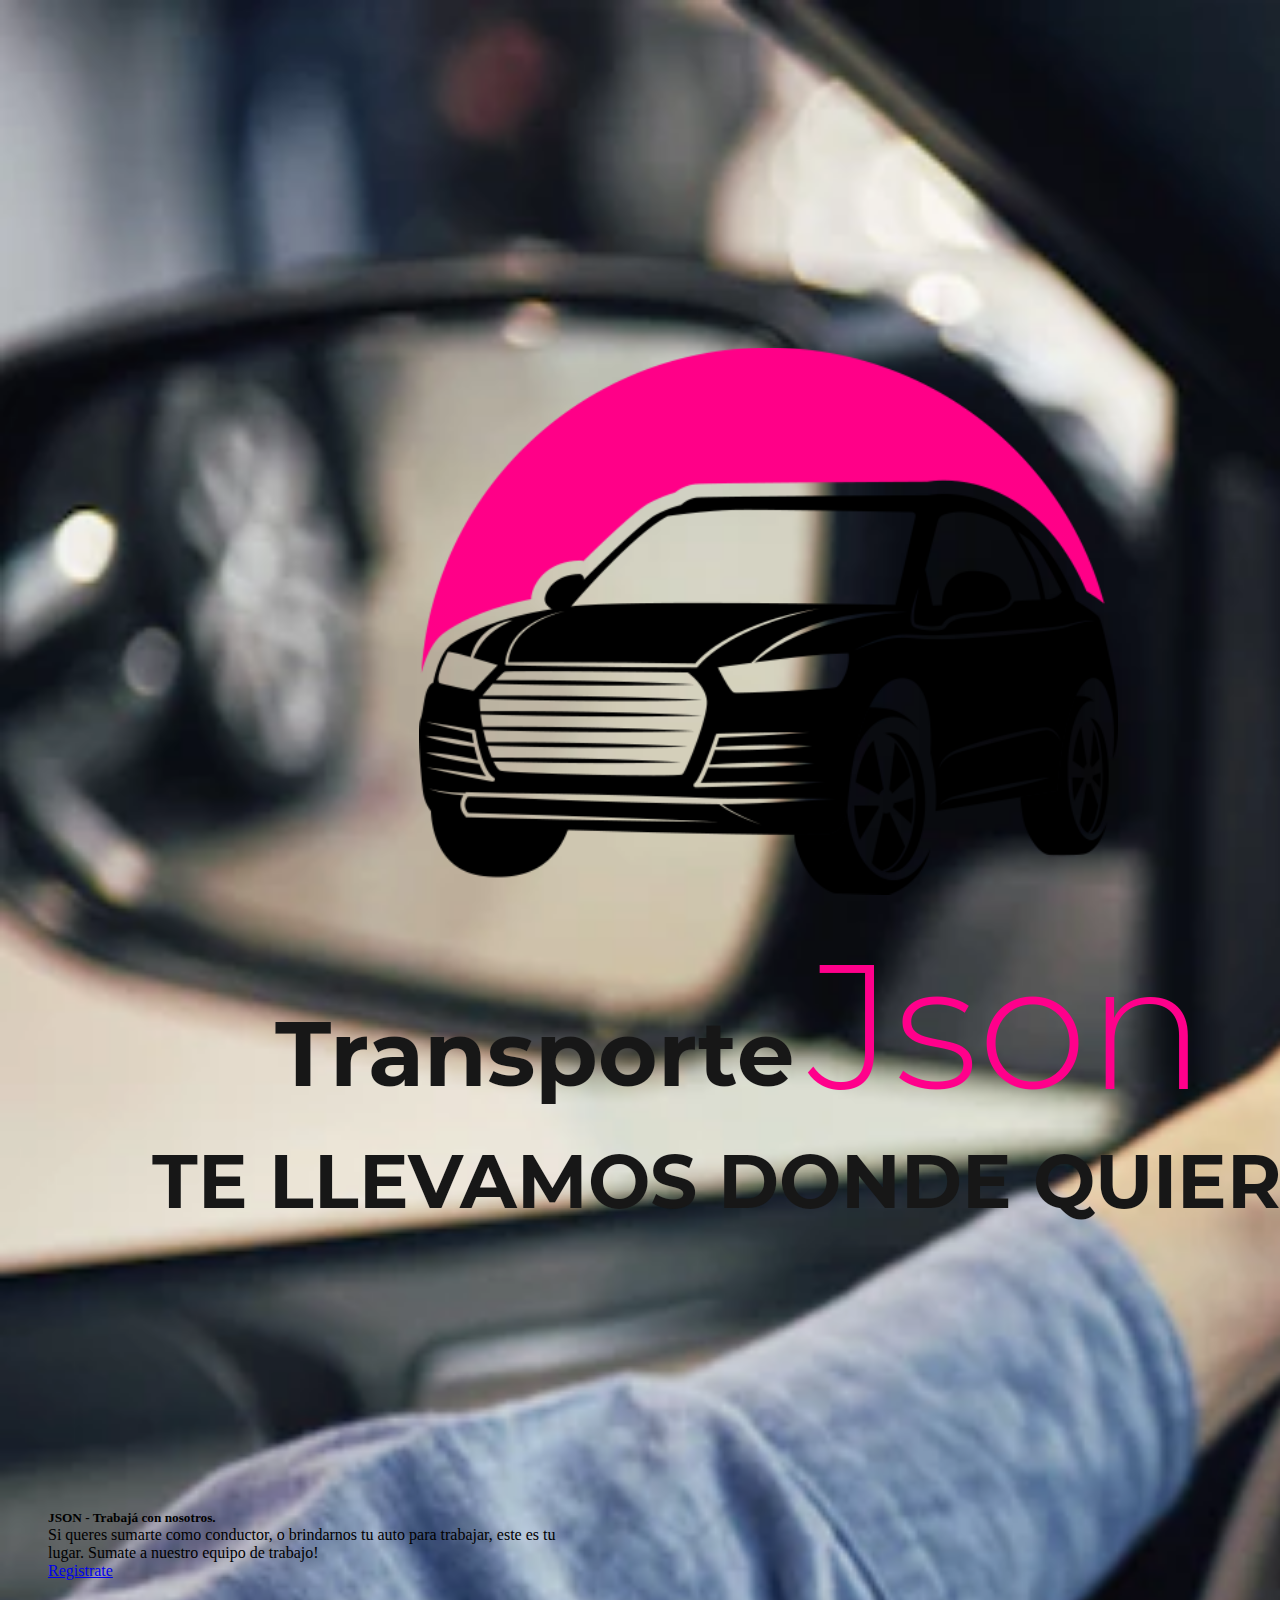
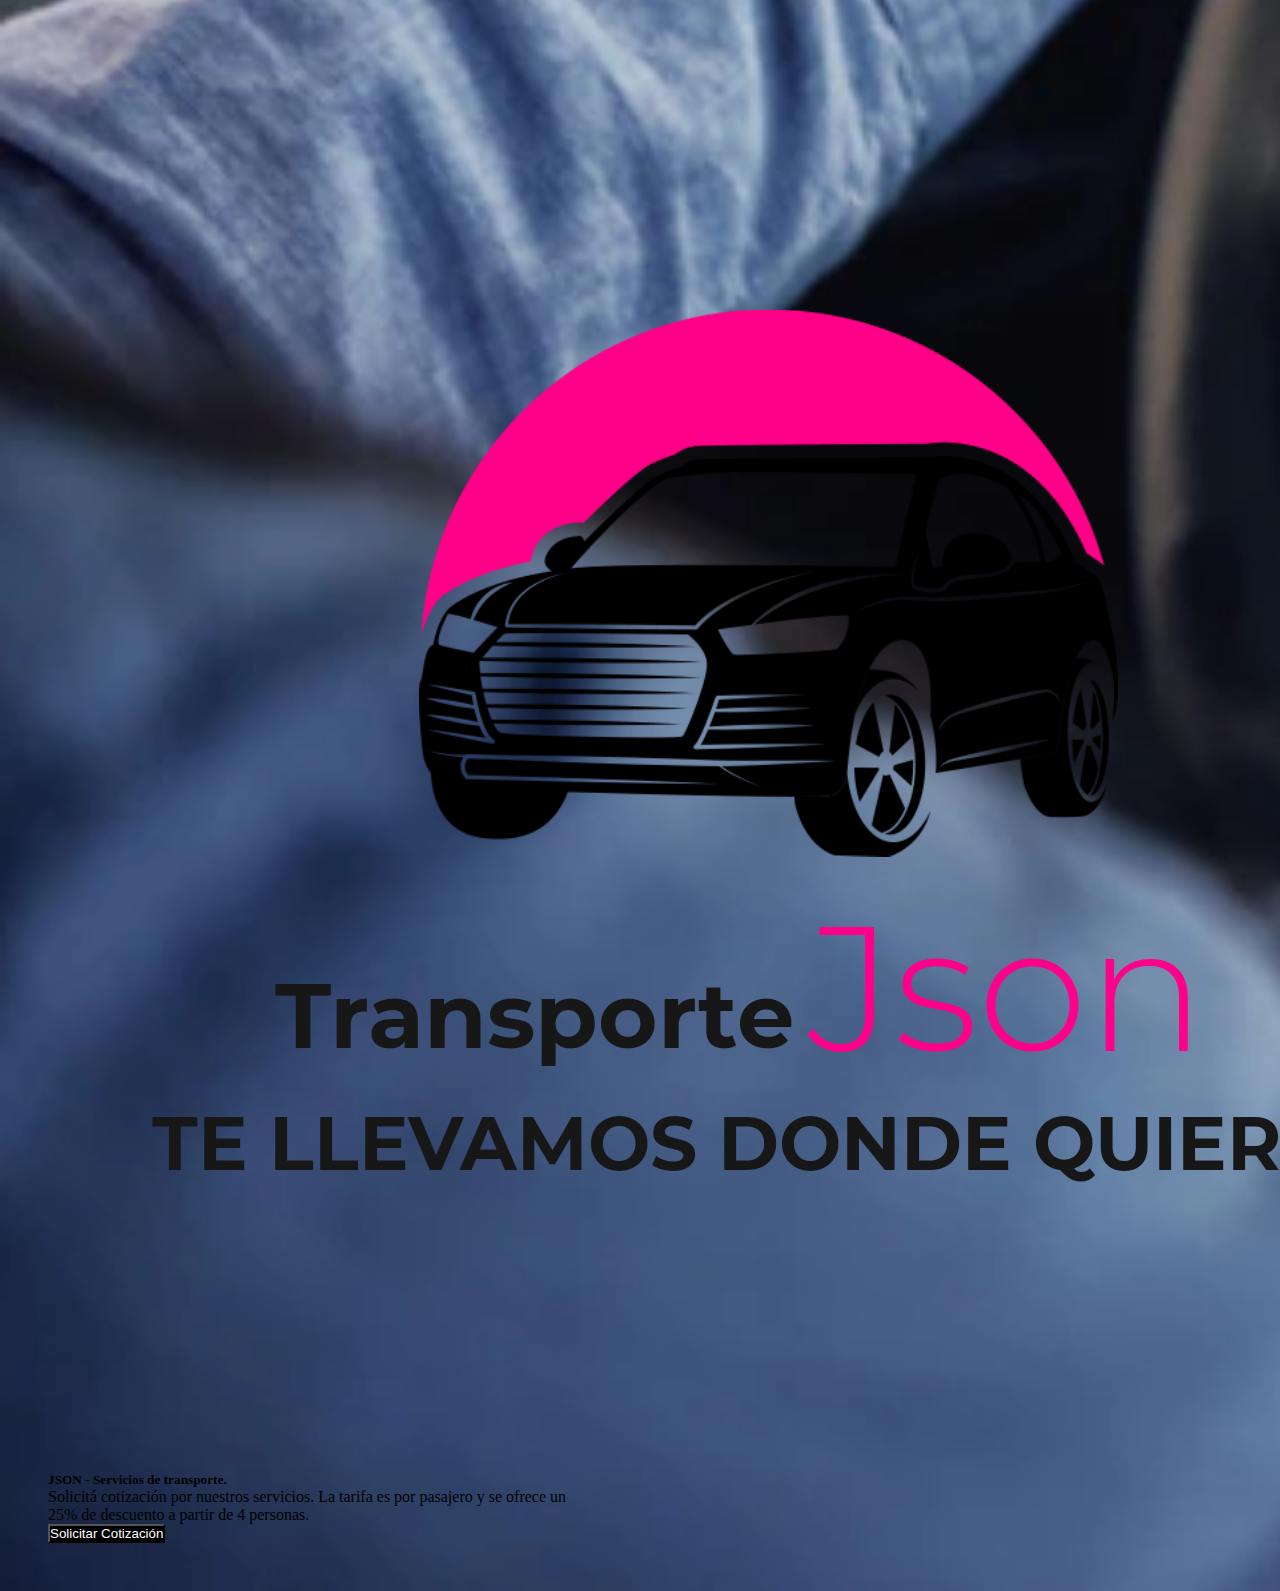
==== index.html @ a7258af9 "primer commit" ====
<!DOCTYPE html>
<html lang="en">
<head>
    <meta charset="UTF-8">
    <meta http-equiv="X-UA-Compatible" content="IE=edge">
    <meta name="viewport" content="width=device-width, initial-scale=1.0">
    <title>Preentrega 2</title>
    <link rel="stylesheet" href="/style.css">
    <script src="/main.js"></script>
    <link href="https://cdn.jsdelivr.net/npm/bootstrap@5.2.2/dist/css/bootstrap.min.css" rel="stylesheet" integrity="sha384-Zenh87qX5JnK2Jl0vWa8Ck2rdkQ2Bzep5IDxbcnCeuOxjzrPF/et3URy9Bv1WTRi" crossorigin="anonymous">
</head>
<body>

    <h1>
        
    </h1>
<br>
   

<div class="card mb-3" style="max-width: 540px;">
    <div class="row g-0">
      <div class="col-md-4">
        <img src="/img/remis json.png" class="img-fluid rounded-start" alt="...">
      </div>
      <div class="col-md-8">
        <div class="card-body">
          <h5 class="card-title">JSON - Trabajá con nosotros.</h5>
          <p class="card-text">Si queres sumarte como conductor, o brindarnos tu auto para trabajar, este es tu lugar. Sumate a nuestro equipo de trabajo!</p>
        
          

              <a href="/registrar.html" class="btn btn-primary">Registrate</a>
            </div>
        </div>
      </div>
    </div>
  </div>

  <div class="card mb-3" style="max-width: 540px;">
    <div class="row g-0">
      <div class="col-md-4">
        <img src="/img/remis json.png" class="img-fluid rounded-start" alt="...">
      </div>
      <div class="col-md-8">
        <div class="card-body">
          <h5 class="card-title">JSON - Servicios de transporte.</h5>
          <p class="card-text">Solicitá cotización por nuestros servicios. La tarifa es por pasajero y se ofrece un 25% de descuento a partir de 4 personas.</p>
        
          <form>
            <button class="button" onclick="correr1()">Solicitar Cotización</button>
        </form>
        </div>
      </div>
    </div>
  </div>

    


    <script src="https://cdn.jsdelivr.net/npm/bootstrap@5.2.2/dist/js/bootstrap.bundle.min.js" integrity="sha384-OERcA2EqjJCMA+/3y+gxIOqMEjwtxJY7qPCqsdltbNJuaOe923+mo//f6V8Qbsw3" crossorigin="anonymous"></script>
    
</body>
</html>
---- style.css ----
* {
    margin: 0;
    padding: 0;
}

.card {
    margin: 3rem;
}

body {
    align-items: center;
    background-image: url("/img/concepto-negocio-automoviles-venta-automoviles-consumo-personas_146671-14245.webp");
    background-size: cover;
    background-repeat: no-repeat;
}

.button {
    background-color: black;
    color: white;
    border: 2px solid #4CAF50
    font-size: 1rem;
    transition-duration: 0.4s

}

.button:hover {
    font-size: 1.5rem;
    background-color: #4CAF50
    color: white
}
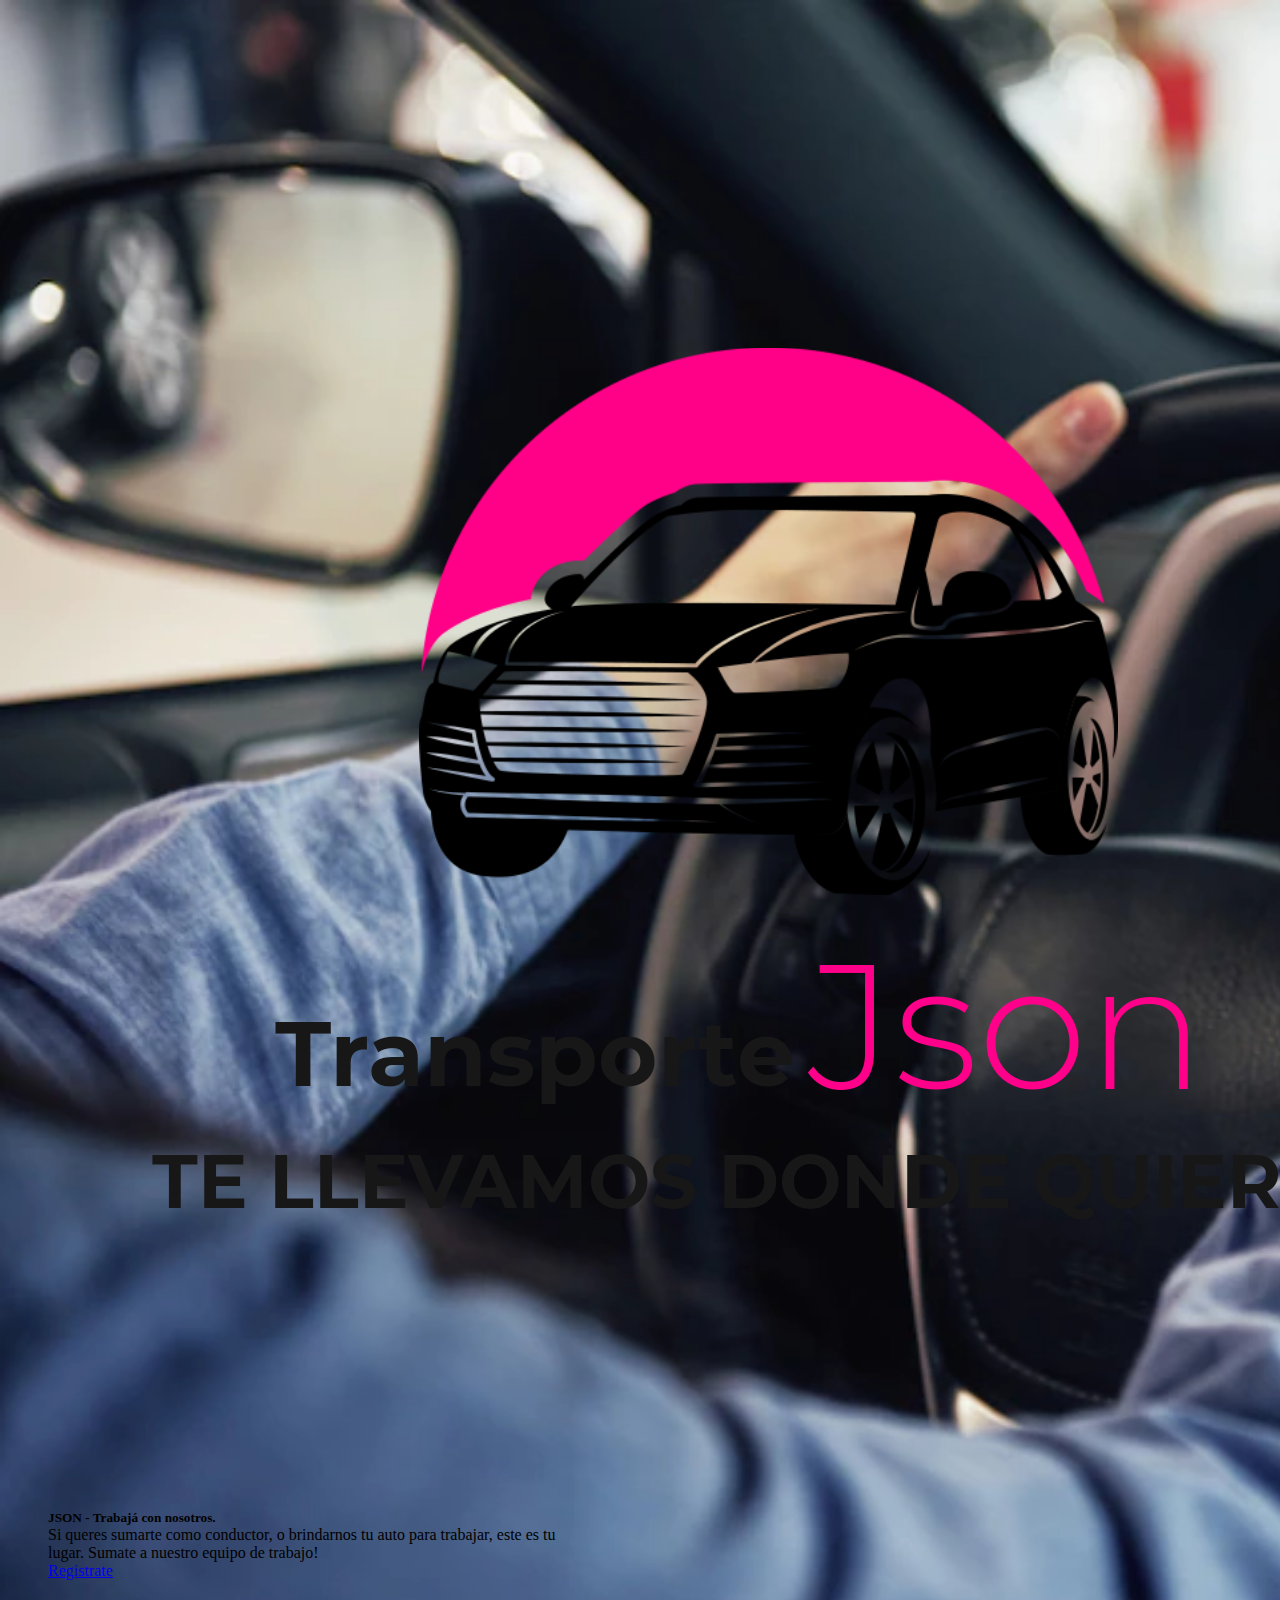
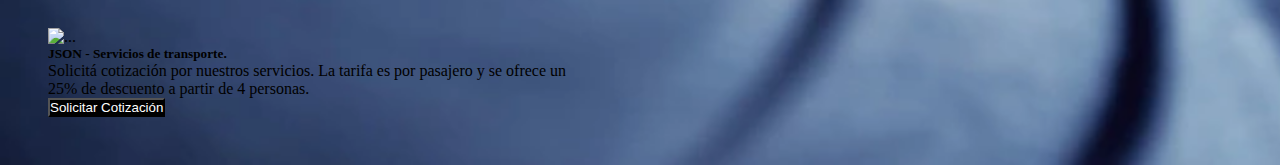
==== commit d42466fd: "arreglo de link" ====
--- a/index.html
+++ b/index.html
@@ -39,7 +39,7 @@
   <div class="card mb-3" style="max-width: 540px;">
     <div class="row g-0">
       <div class="col-md-4">
-        <img src="/img/remis json.png" class="img-fluid rounded-start" alt="...">
+        <img src="/img/remis json.png json.png" class="img-fluid rounded-start" alt="...">
       </div>
       <div class="col-md-8">
         <div class="card-body">
--- a/style.css
+++ b/style.css
@@ -9,7 +9,7 @@
 
 body {
     align-items: center;
-    background-image: url("/img/concepto-negocio-automoviles-venta-automoviles-consumo-personas_146671-14245.webp");
+    background-image: url("img/concepto-negocio-automoviles-venta-automoviles-consumo-personas_146671-14245.webp");
     background-size: cover;
     background-repeat: no-repeat;
 }
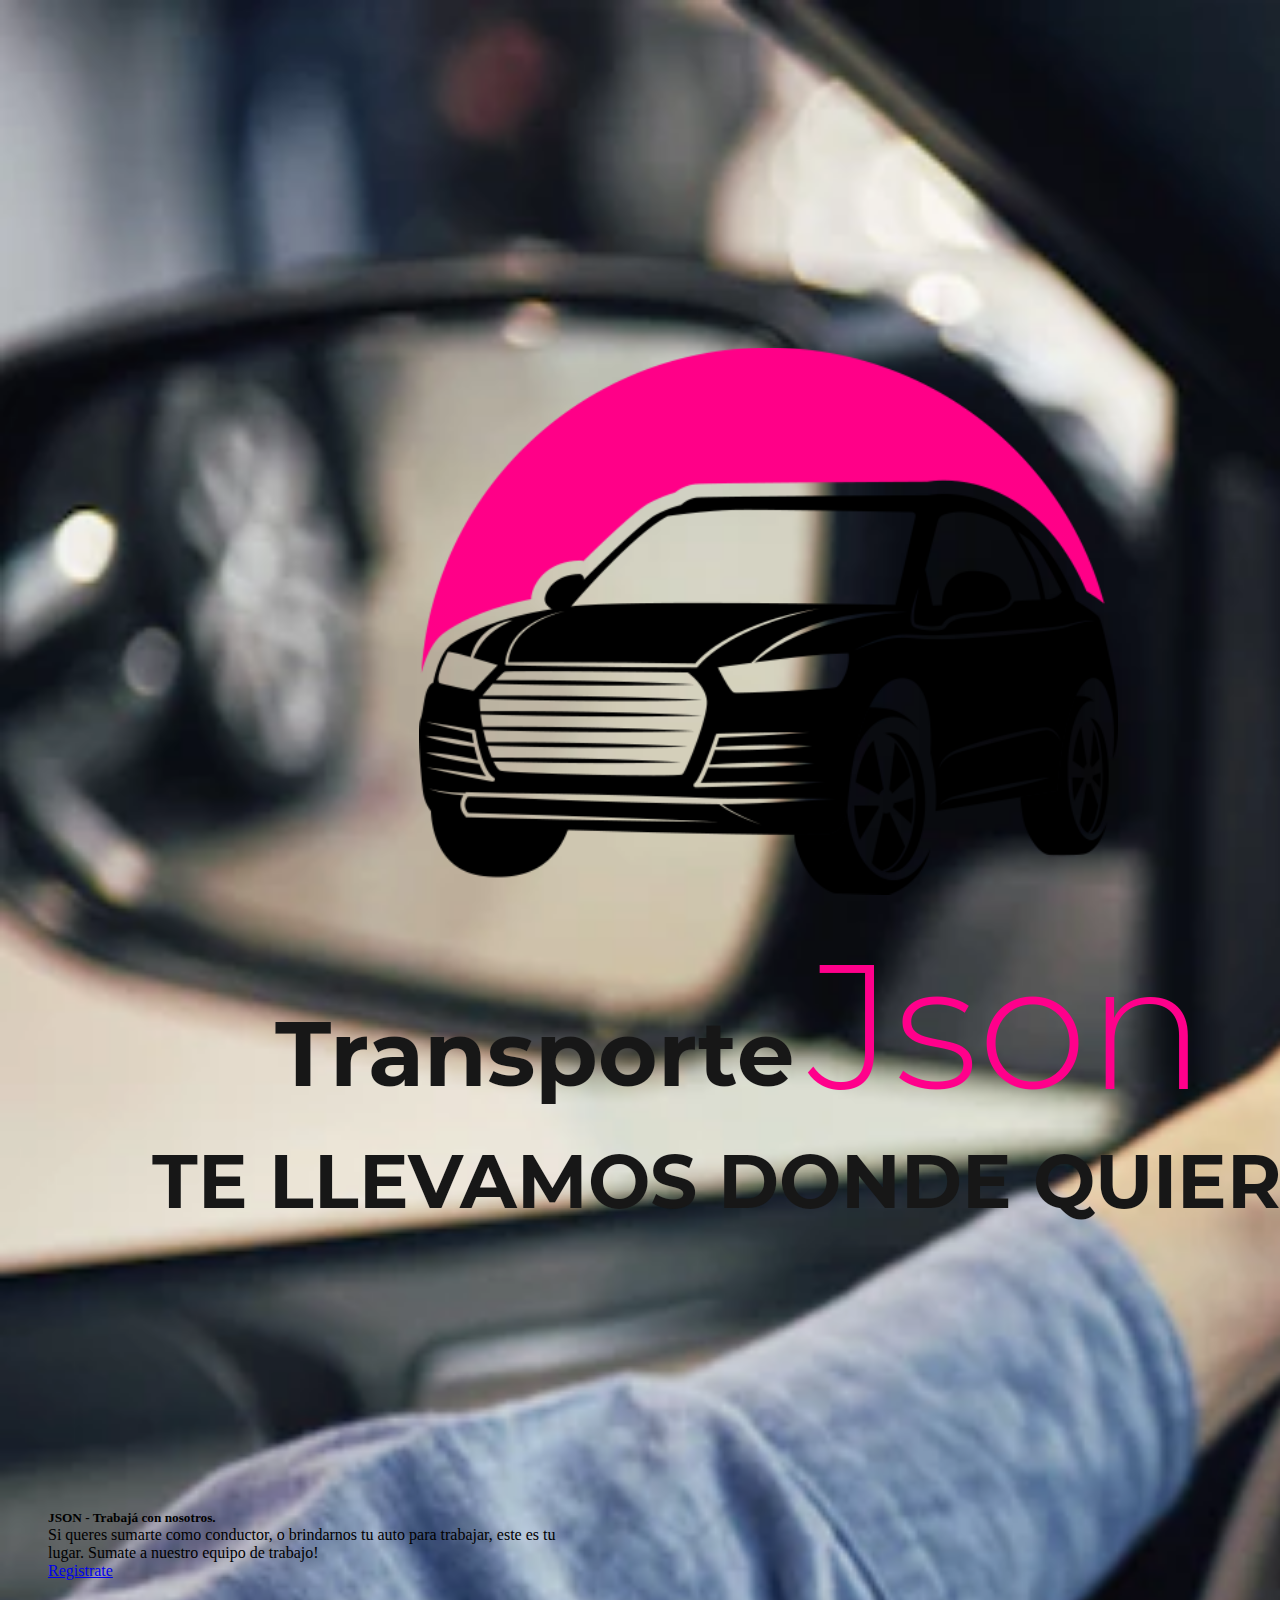
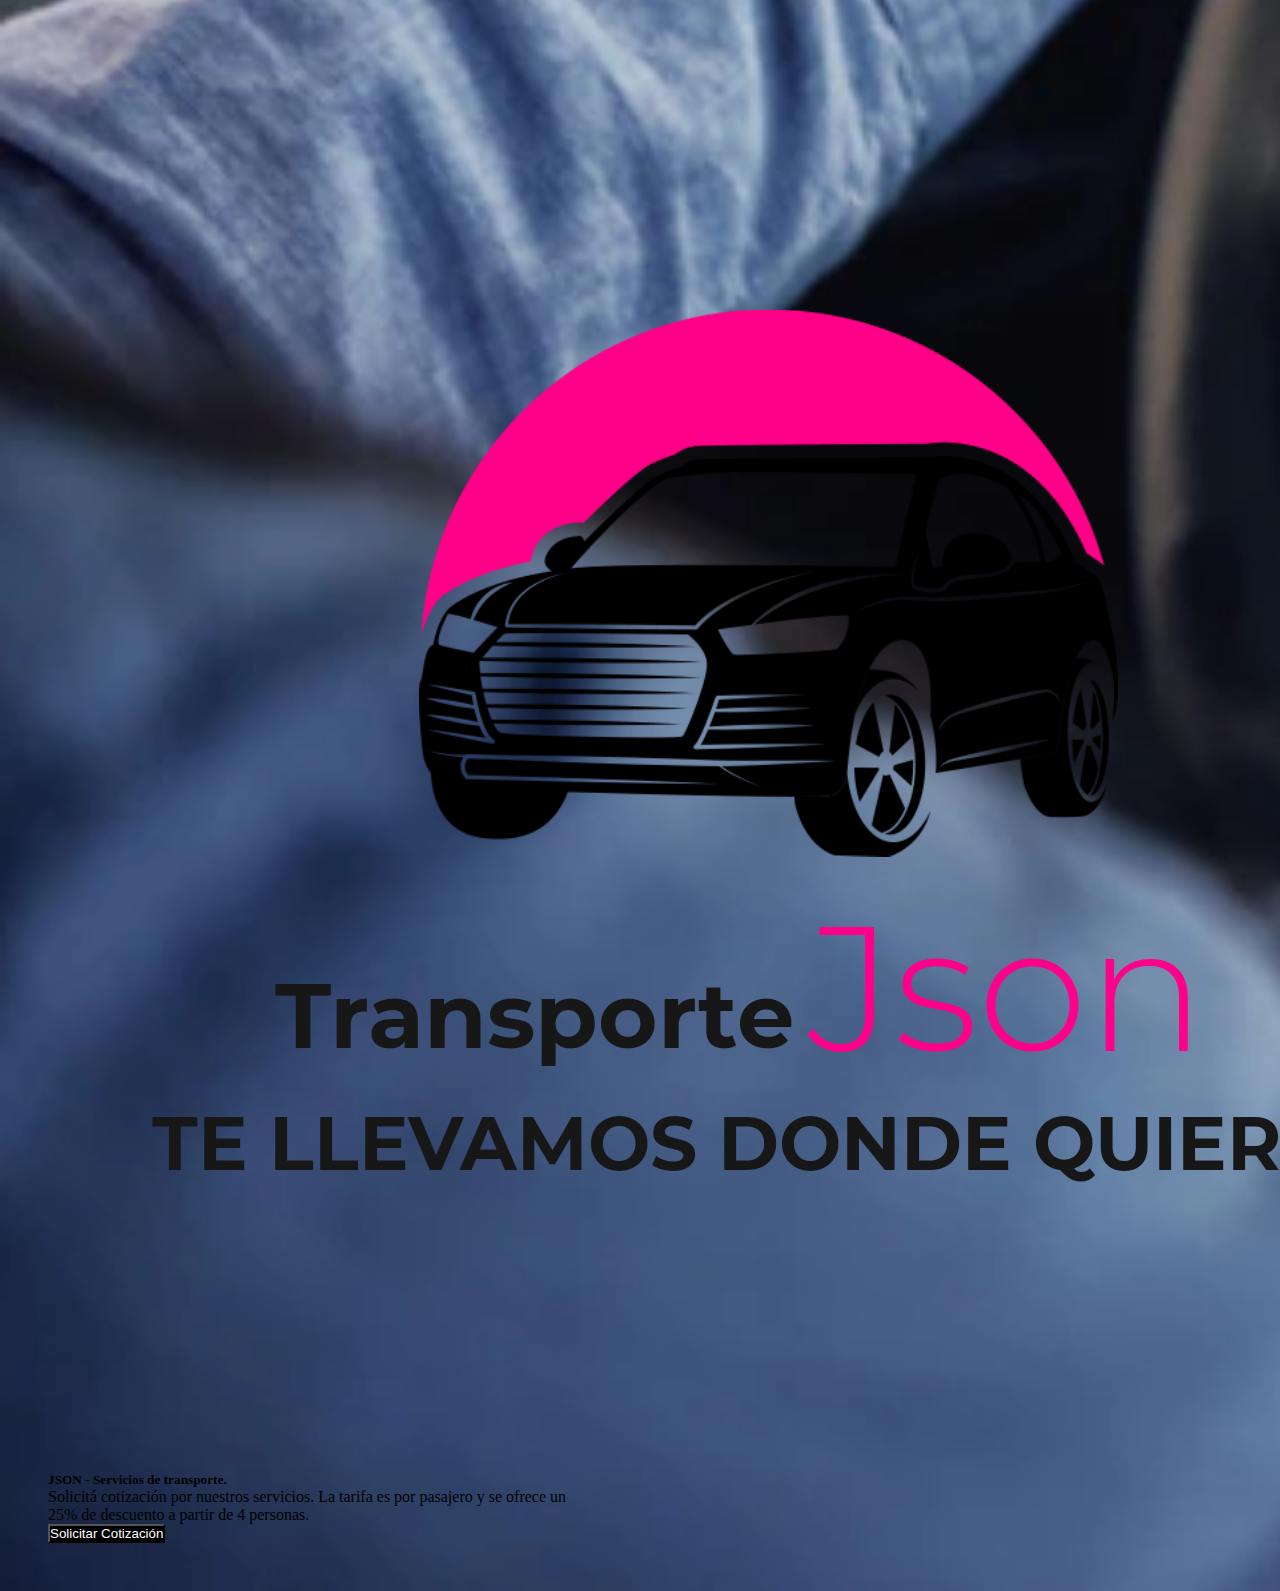
==== commit bc5bdaa4: "arreglo de enlaces" ====
--- a/index.html
+++ b/index.html
@@ -5,8 +5,8 @@
     <meta http-equiv="X-UA-Compatible" content="IE=edge">
     <meta name="viewport" content="width=device-width, initial-scale=1.0">
     <title>Preentrega 2</title>
-    <link rel="stylesheet" href="/style.css">
-    <script src="/main.js"></script>
+    <link rel="stylesheet" href="style.css">
+    <script src="main.js"></script>
     <link href="https://cdn.jsdelivr.net/npm/bootstrap@5.2.2/dist/css/bootstrap.min.css" rel="stylesheet" integrity="sha384-Zenh87qX5JnK2Jl0vWa8Ck2rdkQ2Bzep5IDxbcnCeuOxjzrPF/et3URy9Bv1WTRi" crossorigin="anonymous">
 </head>
 <body>
@@ -20,7 +20,7 @@
 <div class="card mb-3" style="max-width: 540px;">
     <div class="row g-0">
       <div class="col-md-4">
-        <img src="/img/remis json.png" class="img-fluid rounded-start" alt="...">
+        <img src="img/remis json.png" class="img-fluid rounded-start" alt="...">
       </div>
       <div class="col-md-8">
         <div class="card-body">
@@ -29,7 +29,7 @@
         
           
 
-              <a href="/registrar.html" class="btn btn-primary">Registrate</a>
+              <a href="registrar.html" class="btn btn-primary">Registrate</a>
             </div>
         </div>
       </div>
@@ -39,7 +39,7 @@
   <div class="card mb-3" style="max-width: 540px;">
     <div class="row g-0">
       <div class="col-md-4">
-        <img src="/img/remis json.png json.png" class="img-fluid rounded-start" alt="...">
+        <img src="img/remis json.png" class="img-fluid rounded-start" alt="...">
       </div>
       <div class="col-md-8">
         <div class="card-body">
